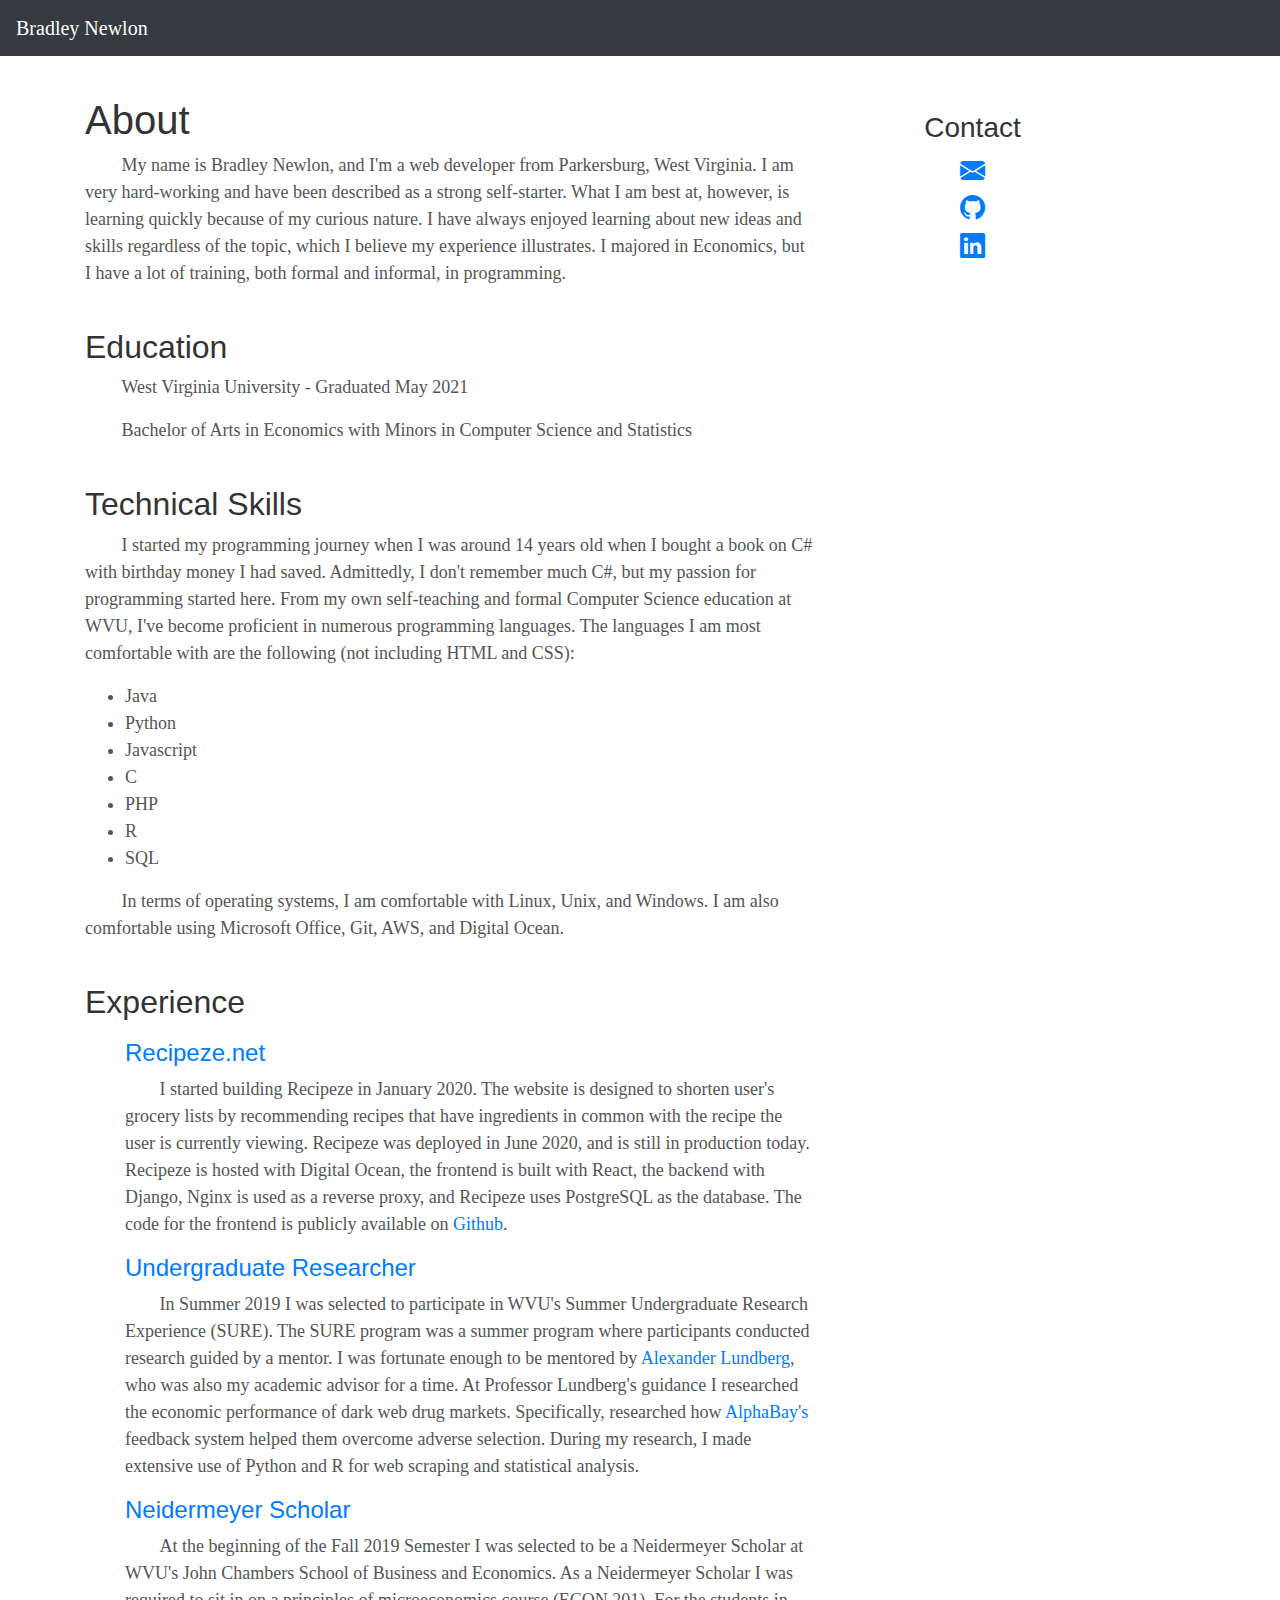
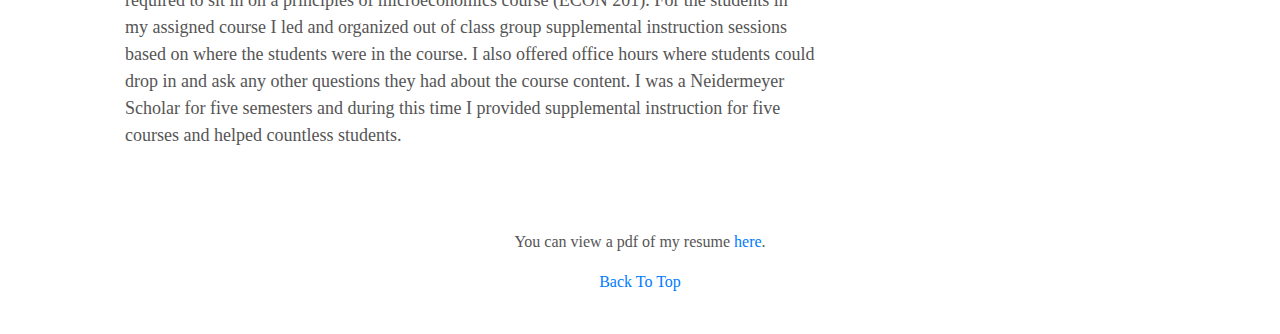
==== index.html @ a0872c6d "more seo" ====
<!DOCTYPE html>
<html>
    <head>
        <meta charset="utf-8">
        <meta http-equiv="X-UA-Compatible" content="IE=edge">
        <meta name="viewport" content="width=device-width, initial-scale=1">

        <title>Bradley Newlon</title>
        <link rel="shortcut icon" type="image/jpg" href="images/favicon.ico" />
        <link rel="canonical" href="https://www.newlon.io/" />
        <meta name="description" content="Personal resume website for Bradley Newlon, a web developer from West Virginia.">
        <meta name="robots" content="index, follow">
        
        <link rel="stylesheet" href="https://maxcdn.bootstrapcdn.com/bootstrap/4.0.0/css/bootstrap.min.css" integrity="sha384-Gn5384xqQ1aoWXA+058RXPxPg6fy4IWvTNh0E263XmFcJlSAwiGgFAW/dAiS6JXm" crossorigin="anonymous">
        <link rel="stylesheet" href="https://cdn.jsdelivr.net/npm/bootstrap-icons@1.5.0/font/bootstrap-icons.css">
        <link rel="stylesheet" href="css/blog.css" />
        <script src="https://code.jquery.com/jquery-3.2.1.slim.min.js" integrity="sha384-KJ3o2DKtIkvYIK3UENzmM7KCkRr/rE9/Qpg6aAZGJwFDMVNA/GpGFF93hXpG5KkN" crossorigin="anonymous"></script>
        <script src="https://cdnjs.cloudflare.com/ajax/libs/popper.js/1.12.9/umd/popper.min.js" integrity="sha384-ApNbgh9B+Y1QKtv3Rn7W3mgPxhU9K/ScQsAP7hUibX39j7fakFPskvXusvfa0b4Q" crossorigin="anonymous"></script>
        <script src="https://maxcdn.bootstrapcdn.com/bootstrap/4.0.0/js/bootstrap.min.js" integrity="sha384-JZR6Spejh4U02d8jOt6vLEHfe/JQGiRRSQQxSfFWpi1MquVdAyjUar5+76PVCmYl" crossorigin="anonymous"></script>
    
        <style>
            .indent-five {
                text-indent: 5%;
            }

            .indent-ten {
                text-indent: 10%;
            }

            section {
                padding-top: 25px;
            }

            .contact {
                display:flex;
                align-items: center;
                justify-content: center;
            }
        </style>
    </head>
    <body>

        <nav class="navbar navbar-expand-md navbar-dark fixed-top bg-dark">
            <a class="navbar-brand" href="/">Bradley Newlon</a>
        </nav>

        <br />
        <br />
        <br />
        <br />

        <div class="container">
            <div class="row">
                <div class="col-sm-8 blog-main">
                    
                    <h1>About</h1>
                    <p class="indent-five">
                        My name is Bradley Newlon, and I'm a web developer from Parkersburg, West Virginia. I am very hard-working and have been described as a strong self-starter. What I am best at, however, is learning quickly because 
                        of my curious nature. I have always enjoyed learning about new ideas and skills regardless of the topic, which I believe my experience illustrates. I majored in Economics, but I have a lot 
                        of training, both formal and informal, in programming.
                    </p>

                    <section>
                        <h2>Education</h2>
                        <p class="indent-five">West Virginia University - Graduated May 2021</p>
                        <p class="indent-five">Bachelor of Arts in Economics with Minors in Computer Science and Statistics</p>
                    </section>

                    <section>
                        <h2>Technical Skills</h2>
                        <p class="indent-five">
                            I started my programming journey when I was around 14 years old when I bought a book on C# with birthday money I had saved. Admittedly, I don't remember much C#,
                            but my passion for programming started here. From my own self-teaching and formal Computer Science education at WVU, I've become proficient in numerous programming languages.
                            The languages I am most comfortable with are the following (not including HTML and CSS):
                            <ul>
                                <li>Java</li>
                                <li>Python</li>
                                <li>Javascript</li>
                                <li>C</li>
                                <li>PHP</li>
                                <li>R</li>
                                <li>SQL</li>
                            </ul>  
                        </p>
                        <p class="indent-five">
                            In terms of operating systems, I am comfortable with Linux, Unix, and Windows. I am also comfortable using Microsoft Office, Git, AWS, and Digital Ocean.
                        </p>
                    </section>

                    <section>
                        <h2 style="padding-bottom: 10px;">Experience</h2>
                        <ul style="list-style-type: none;">
                            <li>
                                <h4><a href="https://recipeze.net"  target="_blank" rel="noopener noreferrer">Recipeze.net</a></h4>
                                <p class="indent-five">
                                    I started building Recipeze in January 2020. The website is designed to shorten user's grocery lists by recommending recipes that have ingredients in common with the recipe the user 
                                    is currently viewing. Recipeze was deployed in June 2020, and is still in production today. Recipeze is hosted with Digital Ocean, the frontend is built with React, 
                                    the backend with Django, Nginx is used as a reverse proxy, and Recipeze uses PostgreSQL as the database. The code for the frontend is publicly available on 
                                    <a href="https://github.com/Bradleynewlon0214/Recipeze"  target="_blank" rel="noopener noreferrer">Github</a>.
                                </p>    
                            </li>
                            <li>
                                <h4><a href="https://undergraduateresearch.wvu.edu/files/d/40e53770-094a-4f0d-b088-c8ff4a9864e2/2019-summer-symposium-booklet-full-v2.pdf#page=6"  target="_blank" rel="noopener noreferrer">Undergraduate Researcher</a></h4>
                                <p class="indent-five">
                                    In Summer 2019 I was selected to participate in WVU's Summer Undergraduate Research Experience (SURE). The SURE program was a summer program where participants conducted research guided 
                                    by a mentor. I was fortunate enough to be mentored by <a href="http://alex-lundberg-economics.com/"  target="_blank" rel="noopener noreferrer">Alexander Lundberg</a>, 
                                    who was also my academic advisor for a time. At Professor Lundberg's guidance I researched the economic performance of dark web drug markets. Specifically, researched how 
                                    <a href="https://www.fbi.gov/news/stories/alphabay-takedown"  target="_blank" rel="noopener noreferrer">AlphaBay's</a> feedback system helped them overcome adverse selection. 
                                    During my research, I made extensive use of Python and R for web scraping and statistical analysis.
                                </p>
                            </li>
                            <li>
                                <h4><a href="https://business.wvu.edu/students/aesc/neidermeyer-scholars"  target="_blank" rel="noopener noreferrer">Neidermeyer Scholar</a></h4>
                                <p class="indent-five">
                                    At the beginning of the Fall 2019 Semester I was selected to be a Neidermeyer Scholar at WVU's John Chambers School of Business and Economics. As a Neidermeyer Scholar I was required to
                                    sit in on a principles of microeconomics course (ECON 201). For the students in my assigned course I led and organized out of class group supplemental instruction sessions based on where 
                                    the students were in the course. I also offered office hours where students could drop in and ask any other questions they had about the course content. 
                                    I was a Neidermeyer Scholar for five semesters and during this time I provided supplemental instruction for five courses and helped countless students.
                                </p>
                            </li>
                        </ul>
                    </section>
                </div>

                <div class="col-sm-3 col-sm-offset-1 blog-sidebar">
                    <div class="sidebar-module" style="text-align: center;">
                        <h3>Contact</h3>
                        <ol class="list-unstyled">
                            <li class="contact">
                                <a href="mailto:ban0007@mix.wvu.edu" target="_blank" rel="noopener noreferrer">
                                    <i class="bi-envelope-fill" role="img" aria-label="Email" style="font-size: 25px;"></i>
                                </a>
                            </li>
                            <li class="contact">
                                <a href="https://github.com/bradleynewlon0214" target="_blank" rel="noopener noreferrer">
                                    <i class="bi-github" role="img" aria-label="GitHub" style="font-size: 25px;"></i>
                                </a>
                            </li>
                            <li class="contact">
                                <a href="https://www.linkedin.com/in/bradley-newlon/" target="_blank" rel="noopener noreferrer">
                                    <i class="bi-linkedin" role="img" aria-label="LinkedIn" style="font-size: 25px;"></i>
                                </a>
                            </li>
                        </ol>
                    </div>
                </div>

            </div>
        </div>

        <footer class="blog-footer">
            <p>You can view a pdf of my resume <a href="/files/BradleyANewlonResume.pdf">here</a>.</p>
            <p><a href="#">Back To Top</a></p>
        </footer>


        <script type="text/javascript">
            var sc_project=12569716; 
            var sc_invisible=1; 
            var sc_security="7e6484fc"; 
            var sc_remove_link=1; 
        </script>
        <script type="text/javascript"
            src="https://www.statcounter.com/counter/counter.js" async>
        </script>
        <noscript>
            <div class="statcounter"><img class="statcounter"
                src="https://c.statcounter.com/12569716/0/7e6484fc/1/" alt="Web Analytics">
            </div>
        </noscript>


    </body>
</html>
---- css/blog.css ----
/*
 * Globals
 */

 body {
  font-family: Georgia, "Times New Roman", Times, serif;
  color: #555;
}

h1, .h1,
h2, .h2,
h3, .h3,
h4, .h4,
h5, .h5,
h6, .h6 {
  margin-top: 0;
  font-family: "Helvetica Neue", Helvetica, Arial, sans-serif;
  font-weight: normal;
  color: #333;
}


/*
 * Main column and sidebar layout
 */

.blog-main {
  font-size: 18px;
  line-height: 1.5;
}

/* Sidebar modules for boxing content */
.sidebar-module {
  padding: 15px;
  margin: 0 -15px 15px;
}

/*
 * Footer
 */

.blog-footer {
  margin-top: 25px;
  padding: 40px 0;
  text-align: center;
}
.blog-footer p:last-child {
  margin-bottom: 0;
}
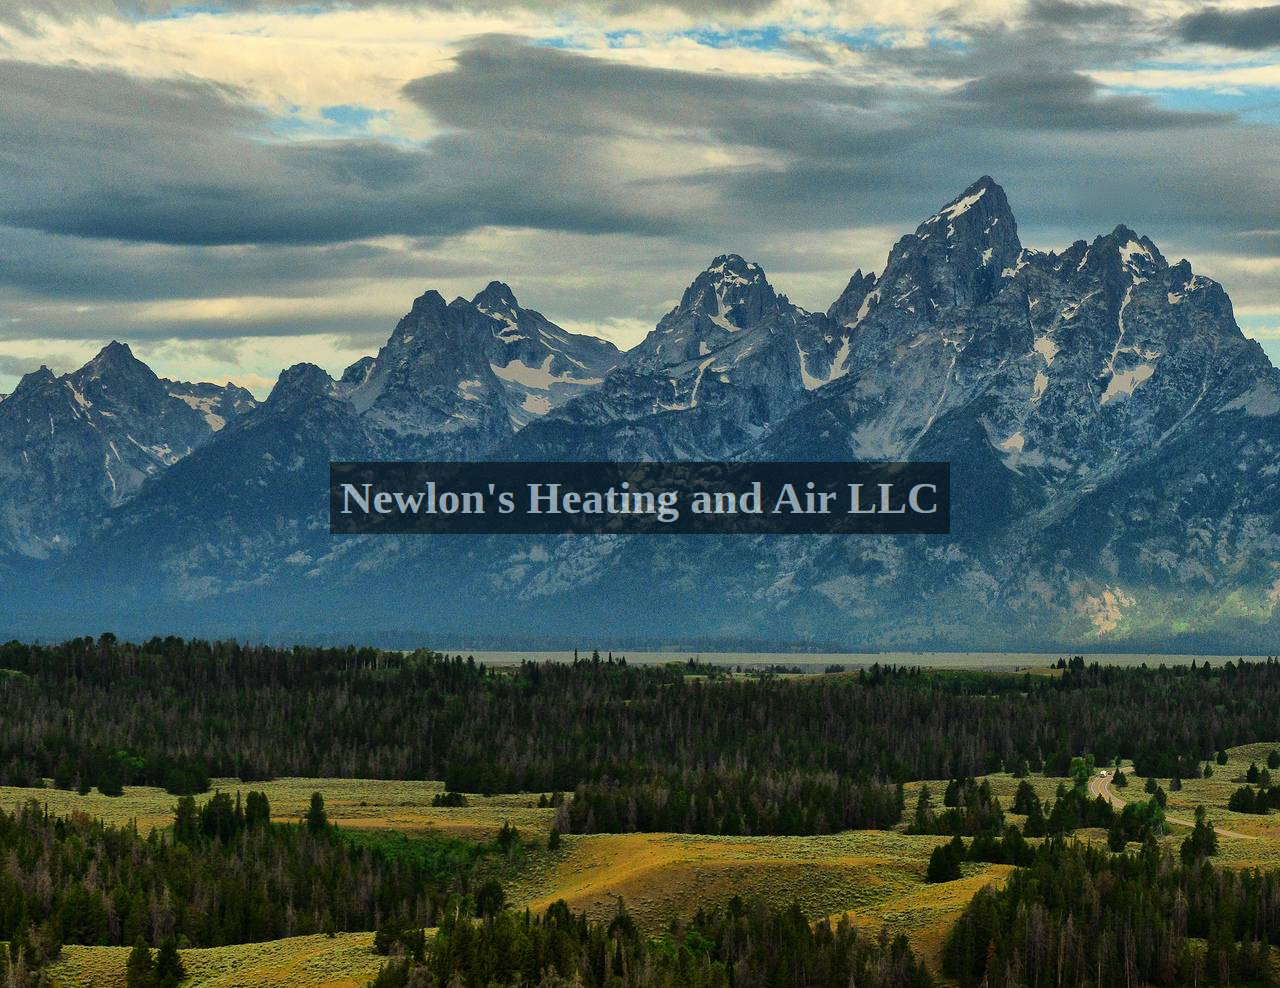
==== commit cb03608b: "Cody" ====
--- a/index.html
+++ b/index.html
@@ -5,153 +5,20 @@
         <meta http-equiv="X-UA-Compatible" content="IE=edge">
         <meta name="viewport" content="width=device-width, initial-scale=1">
 
-        <title>Bradley Newlon</title>
+        <title>Newlon</title>
         <link rel="shortcut icon" type="image/jpg" href="images/favicon.ico" />
-        <link rel="canonical" href="https://www.newlon.io/" />
-        <meta name="description" content="Personal resume website for Bradley Newlon, a web developer from West Virginia.">
+        <link rel="canonical" href="https://newlon.io/" />
+        <meta name="description" content="Newlon's Heating and Air LLC">
         <meta name="robots" content="index, follow">
         
-        <link rel="stylesheet" href="https://maxcdn.bootstrapcdn.com/bootstrap/4.0.0/css/bootstrap.min.css" integrity="sha384-Gn5384xqQ1aoWXA+058RXPxPg6fy4IWvTNh0E263XmFcJlSAwiGgFAW/dAiS6JXm" crossorigin="anonymous">
-        <link rel="stylesheet" href="https://cdn.jsdelivr.net/npm/bootstrap-icons@1.5.0/font/bootstrap-icons.css">
-        <link rel="stylesheet" href="css/blog.css" />
-        <script src="https://code.jquery.com/jquery-3.2.1.slim.min.js" integrity="sha384-KJ3o2DKtIkvYIK3UENzmM7KCkRr/rE9/Qpg6aAZGJwFDMVNA/GpGFF93hXpG5KkN" crossorigin="anonymous"></script>
-        <script src="https://cdnjs.cloudflare.com/ajax/libs/popper.js/1.12.9/umd/popper.min.js" integrity="sha384-ApNbgh9B+Y1QKtv3Rn7W3mgPxhU9K/ScQsAP7hUibX39j7fakFPskvXusvfa0b4Q" crossorigin="anonymous"></script>
-        <script src="https://maxcdn.bootstrapcdn.com/bootstrap/4.0.0/js/bootstrap.min.js" integrity="sha384-JZR6Spejh4U02d8jOt6vLEHfe/JQGiRRSQQxSfFWpi1MquVdAyjUar5+76PVCmYl" crossorigin="anonymous"></script>
-    
-        <style>
-            .indent-five {
-                text-indent: 5%;
-            }
 
-            .indent-ten {
-                text-indent: 10%;
-            }
+        <link rel="stylesheet" href="css/login.css" />
 
-            section {
-                padding-top: 25px;
-            }
 
-            .contact {
-                display:flex;
-                align-items: center;
-                justify-content: center;
-            }
-        </style>
     </head>
     <body>
 
-        <nav class="navbar navbar-expand-md navbar-dark fixed-top bg-dark">
-            <a class="navbar-brand" href="/">Bradley Newlon</a>
-        </nav>
-
-        <br />
-        <br />
-        <br />
-        <br />
-
-        <div class="container">
-            <div class="row">
-                <div class="col-sm-8 blog-main">
-                    
-                    <h1>About</h1>
-                    <p class="indent-five">
-                        My name is Bradley Newlon, and I'm a web developer from Parkersburg, West Virginia. I am very hard-working and have been described as a strong self-starter. What I am best at, however, is learning quickly because 
-                        of my curious nature. I have always enjoyed learning about new ideas and skills regardless of the topic, which I believe my experience illustrates. I majored in Economics, but I have a lot 
-                        of training, both formal and informal, in programming.
-                    </p>
-
-                    <section>
-                        <h2>Education</h2>
-                        <p class="indent-five">West Virginia University - Graduated May 2021</p>
-                        <p class="indent-five">Bachelor of Arts in Economics with Minors in Computer Science and Statistics</p>
-                    </section>
-
-                    <section>
-                        <h2>Technical Skills</h2>
-                        <p class="indent-five">
-                            I started my programming journey when I was around 14 years old when I bought a book on C# with birthday money I had saved. Admittedly, I don't remember much C#,
-                            but my passion for programming started here. From my own self-teaching and formal Computer Science education at WVU, I've become proficient in numerous programming languages.
-                            The languages I am most comfortable with are the following (not including HTML and CSS):
-                            <ul>
-                                <li>Java</li>
-                                <li>Python</li>
-                                <li>Javascript</li>
-                                <li>C</li>
-                                <li>PHP</li>
-                                <li>R</li>
-                                <li>SQL</li>
-                            </ul>  
-                        </p>
-                        <p class="indent-five">
-                            In terms of operating systems, I am comfortable with Linux, Unix, and Windows. I am also comfortable using Microsoft Office, Git, AWS, and Digital Ocean.
-                        </p>
-                    </section>
-
-                    <section>
-                        <h2 style="padding-bottom: 10px;">Experience</h2>
-                        <ul style="list-style-type: none;">
-                            <li>
-                                <h4><a href="https://recipeze.net"  target="_blank" rel="noopener noreferrer">Recipeze.net</a></h4>
-                                <p class="indent-five">
-                                    I started building Recipeze in January 2020. The website is designed to shorten user's grocery lists by recommending recipes that have ingredients in common with the recipe the user 
-                                    is currently viewing. Recipeze was deployed in June 2020, and is still in production today. Recipeze is hosted with Digital Ocean, the frontend is built with React, 
-                                    the backend with Django, Nginx is used as a reverse proxy, and Recipeze uses PostgreSQL as the database. The code for the frontend is publicly available on 
-                                    <a href="https://github.com/Bradleynewlon0214/Recipeze"  target="_blank" rel="noopener noreferrer">Github</a>.
-                                </p>    
-                            </li>
-                            <li>
-                                <h4><a href="https://undergraduateresearch.wvu.edu/files/d/40e53770-094a-4f0d-b088-c8ff4a9864e2/2019-summer-symposium-booklet-full-v2.pdf#page=6"  target="_blank" rel="noopener noreferrer">Undergraduate Researcher</a></h4>
-                                <p class="indent-five">
-                                    In Summer 2019 I was selected to participate in WVU's Summer Undergraduate Research Experience (SURE). The SURE program was a summer program where participants conducted research guided 
-                                    by a mentor. I was fortunate enough to be mentored by <a href="http://alex-lundberg-economics.com/"  target="_blank" rel="noopener noreferrer">Alexander Lundberg</a>, 
-                                    who was also my academic advisor for a time. At Professor Lundberg's guidance I researched the economic performance of dark web drug markets. Specifically, researched how 
-                                    <a href="https://www.fbi.gov/news/stories/alphabay-takedown"  target="_blank" rel="noopener noreferrer">AlphaBay's</a> feedback system helped them overcome adverse selection. 
-                                    During my research, I made extensive use of Python and R for web scraping and statistical analysis.
-                                </p>
-                            </li>
-                            <li>
-                                <h4><a href="https://business.wvu.edu/students/aesc/neidermeyer-scholars"  target="_blank" rel="noopener noreferrer">Neidermeyer Scholar</a></h4>
-                                <p class="indent-five">
-                                    At the beginning of the Fall 2019 Semester I was selected to be a Neidermeyer Scholar at WVU's John Chambers School of Business and Economics. As a Neidermeyer Scholar I was required to
-                                    sit in on a principles of microeconomics course (ECON 201). For the students in my assigned course I led and organized out of class group supplemental instruction sessions based on where 
-                                    the students were in the course. I also offered office hours where students could drop in and ask any other questions they had about the course content. 
-                                    I was a Neidermeyer Scholar for five semesters and during this time I provided supplemental instruction for five courses and helped countless students.
-                                </p>
-                            </li>
-                        </ul>
-                    </section>
-                </div>
-
-                <div class="col-sm-3 col-sm-offset-1 blog-sidebar">
-                    <div class="sidebar-module" style="text-align: center;">
-                        <h3>Contact</h3>
-                        <ol class="list-unstyled">
-                            <li class="contact">
-                                <a href="mailto:ban0007@mix.wvu.edu" target="_blank" rel="noopener noreferrer">
-                                    <i class="bi-envelope-fill" role="img" aria-label="Email" style="font-size: 25px;"></i>
-                                </a>
-                            </li>
-                            <li class="contact">
-                                <a href="https://github.com/bradleynewlon0214" target="_blank" rel="noopener noreferrer">
-                                    <i class="bi-github" role="img" aria-label="GitHub" style="font-size: 25px;"></i>
-                                </a>
-                            </li>
-                            <li class="contact">
-                                <a href="https://www.linkedin.com/in/bradley-newlon/" target="_blank" rel="noopener noreferrer">
-                                    <i class="bi-linkedin" role="img" aria-label="LinkedIn" style="font-size: 25px;"></i>
-                                </a>
-                            </li>
-                        </ol>
-                    </div>
-                </div>
-
-            </div>
-        </div>
-
-        <footer class="blog-footer">
-            <p>You can view a pdf of my resume <a href="/files/BradleyANewlonResume.pdf">here</a>.</p>
-            <p><a href="#">Back To Top</a></p>
-        </footer>
+        <h1>Newlon's Heating and Air LLC</h1>
 
 
         <script type="text/javascript">
--- a/css/login.css
+++ b/css/login.css
@@ -0,0 +1,22 @@
+html,
+body {
+  height: 100%;
+}
+
+body {
+  display: flex;
+  align-items: center;
+  padding-top: 40px;
+  padding-bottom: 40px;
+  background-color: #f5f5f5;
+  background-image: url('../images/background.jpg');
+}
+
+h1 {
+  margin: auto;
+  font-size: 45px;
+  background-color: black;
+  color: white;
+  opacity: 0.5;
+  padding: 10px;
+}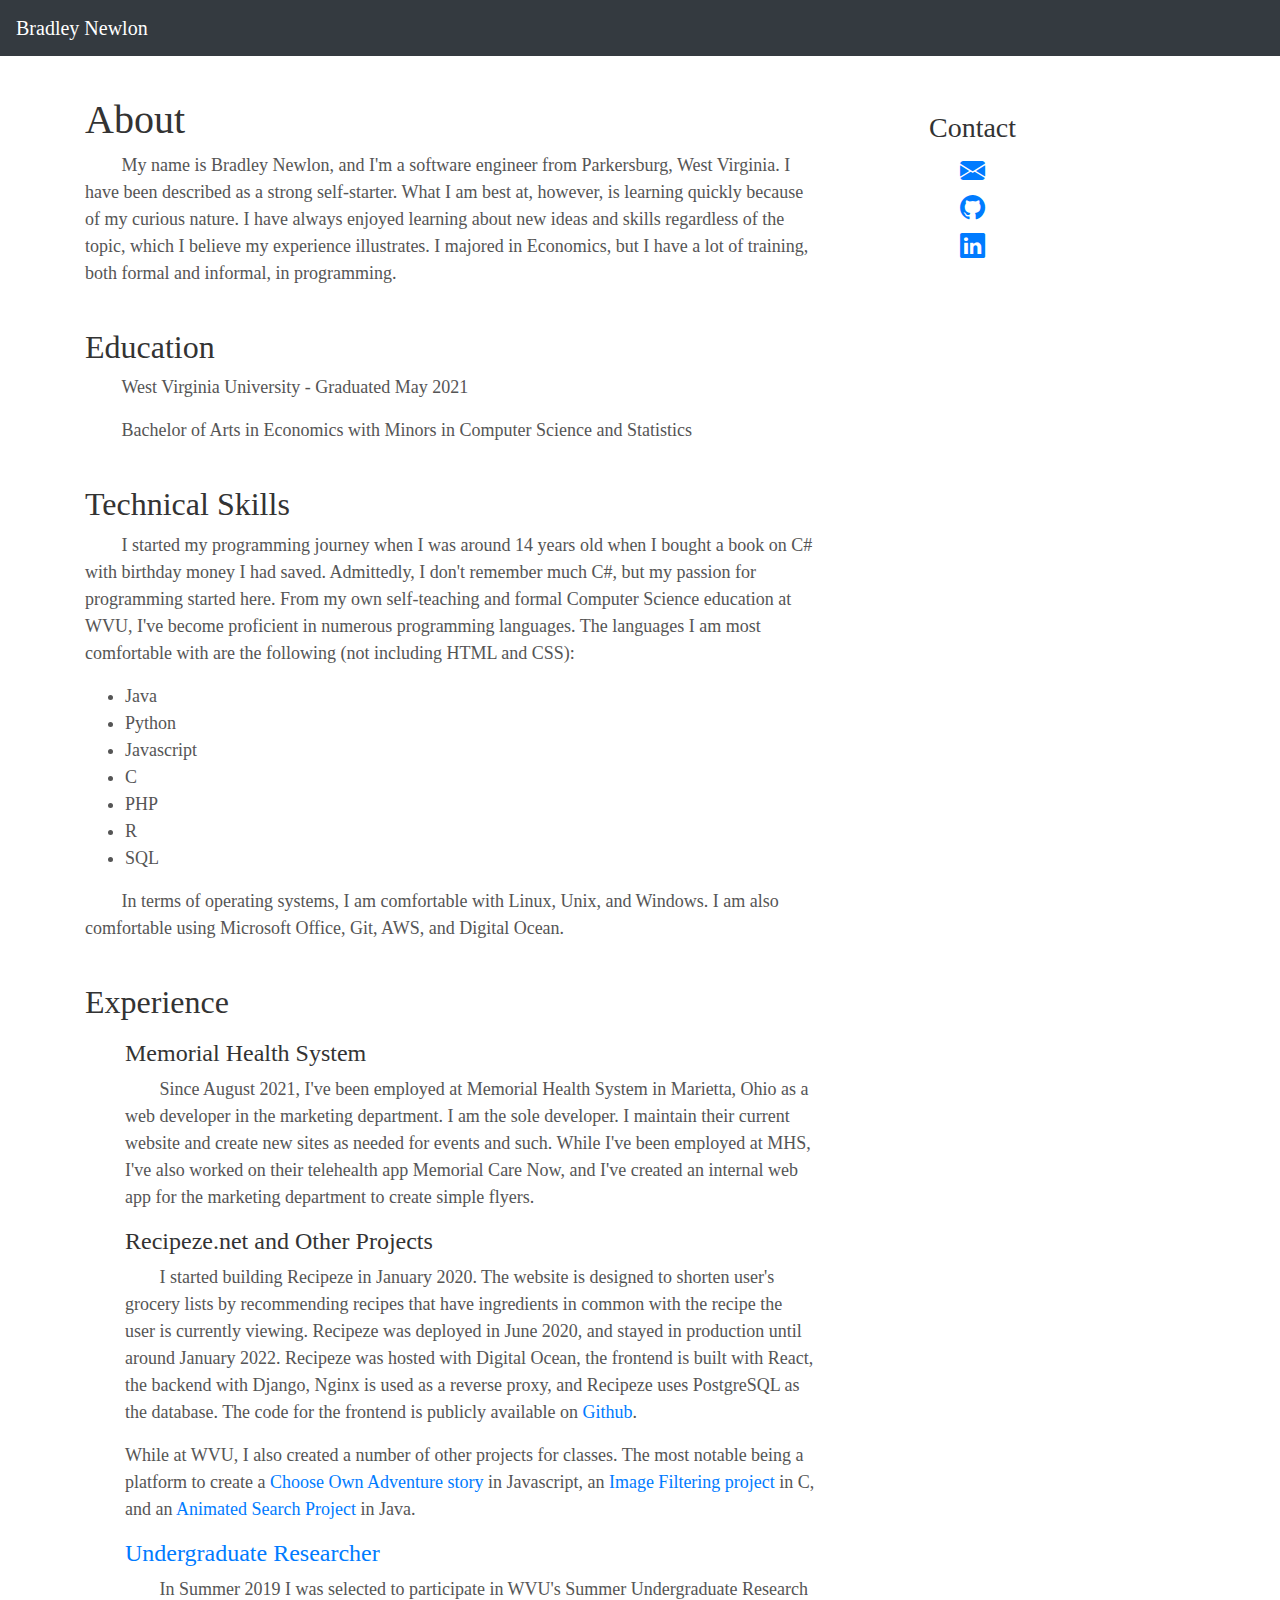
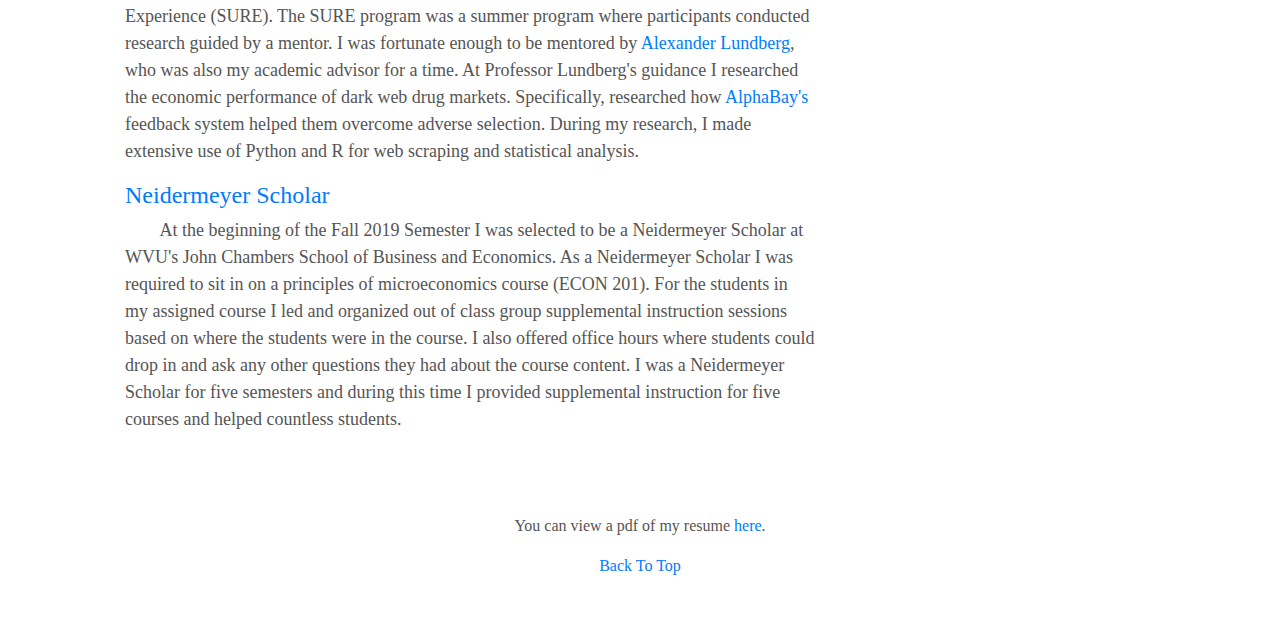
==== commit c079e79a: "MHS" ====
--- a/index.html
+++ b/index.html
@@ -5,20 +5,162 @@
         <meta http-equiv="X-UA-Compatible" content="IE=edge">
         <meta name="viewport" content="width=device-width, initial-scale=1">
 
-        <title>Newlon</title>
+        <title>Bradley Newlon</title>
         <link rel="shortcut icon" type="image/jpg" href="images/favicon.ico" />
         <link rel="canonical" href="https://newlon.io/" />
-        <meta name="description" content="Newlon's Heating and Air LLC">
+        <meta name="description" content="Personal resume website for Bradley Newlon, a web developer from West Virginia.">
         <meta name="robots" content="index, follow">
         
+        <link rel="stylesheet" href="https://maxcdn.bootstrapcdn.com/bootstrap/4.0.0/css/bootstrap.min.css" integrity="sha384-Gn5384xqQ1aoWXA+058RXPxPg6fy4IWvTNh0E263XmFcJlSAwiGgFAW/dAiS6JXm" crossorigin="anonymous">
+        <link rel="stylesheet" href="https://cdn.jsdelivr.net/npm/bootstrap-icons@1.5.0/font/bootstrap-icons.css">
+        <link rel="stylesheet" href="css/blog.css" />
+        <script src="https://code.jquery.com/jquery-3.2.1.slim.min.js" integrity="sha384-KJ3o2DKtIkvYIK3UENzmM7KCkRr/rE9/Qpg6aAZGJwFDMVNA/GpGFF93hXpG5KkN" crossorigin="anonymous"></script>
+        <script src="https://cdnjs.cloudflare.com/ajax/libs/popper.js/1.12.9/umd/popper.min.js" integrity="sha384-ApNbgh9B+Y1QKtv3Rn7W3mgPxhU9K/ScQsAP7hUibX39j7fakFPskvXusvfa0b4Q" crossorigin="anonymous"></script>
+        <script src="https://maxcdn.bootstrapcdn.com/bootstrap/4.0.0/js/bootstrap.min.js" integrity="sha384-JZR6Spejh4U02d8jOt6vLEHfe/JQGiRRSQQxSfFWpi1MquVdAyjUar5+76PVCmYl" crossorigin="anonymous"></script>
+    
+        <style>
+            .indent-five {
+                text-indent: 5%;
+            }
 
-        <link rel="stylesheet" href="css/login.css" />
+            .indent-ten {
+                text-indent: 10%;
+            }
 
+            section {
+                padding-top: 25px;
+            }
 
+            .contact {
+                display:flex;
+                align-items: center;
+                justify-content: center;
+            }
+        </style>
     </head>
     <body>
 
-        <h1>Newlon's Heating and Air LLC</h1>
+        <nav class="navbar navbar-expand-md navbar-dark fixed-top bg-dark">
+            <a class="navbar-brand" href="/">Bradley Newlon</a>
+        </nav>
+
+        <br />
+        <br />
+        <br />
+        <br />
+
+        <div class="container">
+            <div class="row">
+                <div class="col-sm-8 blog-main">
+                    
+                    <h1>About</h1>
+                    <p class="indent-five">
+                        My name is Bradley Newlon, and I'm a software engineer from Parkersburg, West Virginia. I have been described as a strong self-starter. What I am best at, however, is learning quickly because 
+                        of my curious nature. I have always enjoyed learning about new ideas and skills regardless of the topic, which I believe my experience illustrates. I majored in Economics, but I have a lot 
+                        of training, both formal and informal, in programming.
+                    </p>
+
+                    <section>
+                        <h2>Education</h2>
+                        <p class="indent-five">West Virginia University - Graduated May 2021</p>
+                        <p class="indent-five">Bachelor of Arts in Economics with Minors in Computer Science and Statistics</p>
+                    </section>
+
+                    <section>
+                        <h2>Technical Skills</h2>
+                        <p class="indent-five">
+                            I started my programming journey when I was around 14 years old when I bought a book on C# with birthday money I had saved. Admittedly, I don't remember much C#,
+                            but my passion for programming started here. From my own self-teaching and formal Computer Science education at WVU, I've become proficient in numerous programming languages.
+                            The languages I am most comfortable with are the following (not including HTML and CSS):
+                            <ul>
+                                <li>Java</li>
+                                <li>Python</li>
+                                <li>Javascript</li>
+                                <li>C</li>
+                                <li>PHP</li>
+                                <li>R</li>
+                                <li>SQL</li>
+                            </ul>  
+                        </p>
+                        <p class="indent-five">
+                            In terms of operating systems, I am comfortable with Linux, Unix, and Windows. I am also comfortable using Microsoft Office, Git, AWS, and Digital Ocean.
+                        </p>
+                    </section>
+
+                    <section>
+                        <h2 style="padding-bottom: 10px;">Experience</h2>
+                        <ul style="list-style-type: none;">
+                            <li>
+                                <h4>Memorial Health System</h4>
+                                <p class="indent-five">
+                                    Since August 2021, I've been employed at Memorial Health System in Marietta, Ohio as a web developer in the marketing department. I am the sole developer. I maintain their current website and create new sites as needed for events and such. While I've been employed at MHS, I've also worked on their telehealth app Memorial Care Now, and I've created an internal web app for the marketing department to create simple flyers.
+                                </p>
+                            </li>
+                            <li>
+                                <h4>Recipeze.net and Other Projects</h4>
+                                <p class="indent-five">
+                                    I started building Recipeze in January 2020. The website is designed to shorten user's grocery lists by recommending recipes that have ingredients in common with the recipe the user 
+                                    is currently viewing. Recipeze was deployed in June 2020, and stayed in production until around January 2022. Recipeze was hosted with Digital Ocean, the frontend is built with React, 
+                                    the backend with Django, Nginx is used as a reverse proxy, and Recipeze uses PostgreSQL as the database. The code for the frontend is publicly available on 
+                                    <a href="https://github.com/Bradleynewlon0214/Recipeze"  target="_blank" rel="noopener noreferrer">Github</a>.
+                                </p>
+                                <p>
+                                    While at WVU, I also created a number of other projects for classes. The most notable being a platform to create a <a href="https://github.com/Bradleynewlon0214/ChooseYourOwnAdventure" target="_blank" rel="noopener noreferrer">Choose Own Adventure story</a> in Javascript, an <a href="https://github.com/Bradleynewlon0214/ImageFiltering" target="_blank" rel="noppener no referrer">Image Filtering project</a> in C, and an <a href="https://github.com/Bradleynewlon0214/AnimatedSearch" target="_blank" rel="noopener noreferrer">Animated Search Project</a> in Java.
+                                </p>    
+                            </li>
+                            <li>
+                                <h4><a href="https://undergraduateresearch.wvu.edu/files/d/40e53770-094a-4f0d-b088-c8ff4a9864e2/2019-summer-symposium-booklet-full-v2.pdf#page=6"  target="_blank" rel="noopener noreferrer">Undergraduate Researcher</a></h4>
+                                <p class="indent-five">
+                                    In Summer 2019 I was selected to participate in WVU's Summer Undergraduate Research Experience (SURE). The SURE program was a summer program where participants conducted research guided 
+                                    by a mentor. I was fortunate enough to be mentored by <a href="http://alex-lundberg-economics.com/"  target="_blank" rel="noopener noreferrer">Alexander Lundberg</a>, 
+                                    who was also my academic advisor for a time. At Professor Lundberg's guidance I researched the economic performance of dark web drug markets. Specifically, researched how 
+                                    <a href="https://www.fbi.gov/news/stories/alphabay-takedown"  target="_blank" rel="noopener noreferrer">AlphaBay's</a> feedback system helped them overcome adverse selection. 
+                                    During my research, I made extensive use of Python and R for web scraping and statistical analysis.
+                                </p>
+                            </li>
+                            <li>
+                                <h4><a href="https://business.wvu.edu/students/aesc/neidermeyer-scholars"  target="_blank" rel="noopener noreferrer">Neidermeyer Scholar</a></h4>
+                                <p class="indent-five">
+                                    At the beginning of the Fall 2019 Semester I was selected to be a Neidermeyer Scholar at WVU's John Chambers School of Business and Economics. As a Neidermeyer Scholar I was required to
+                                    sit in on a principles of microeconomics course (ECON 201). For the students in my assigned course I led and organized out of class group supplemental instruction sessions based on where 
+                                    the students were in the course. I also offered office hours where students could drop in and ask any other questions they had about the course content. 
+                                    I was a Neidermeyer Scholar for five semesters and during this time I provided supplemental instruction for five courses and helped countless students.
+                                </p>
+                            </li>
+                        </ul>
+                    </section>
+                </div>
+
+                <div class="col-sm-3 col-sm-offset-1 blog-sidebar">
+                    <div class="sidebar-module" style="text-align: center;">
+                        <h3>Contact</h3>
+                        <ol class="list-unstyled">
+                            <li class="contact">
+                                <a href="mailto:bradleynewlon@gmail.com" target="_blank" rel="noopener noreferrer">
+                                    <i class="bi-envelope-fill" role="img" aria-label="Email" style="font-size: 25px;"></i>
+                                </a>
+                            </li>
+                            <li class="contact">
+                                <a href="https://github.com/bradleynewlon0214" target="_blank" rel="noopener noreferrer">
+                                    <i class="bi-github" role="img" aria-label="GitHub" style="font-size: 25px;"></i>
+                                </a>
+                            </li>
+                            <li class="contact">
+                                <a href="https://www.linkedin.com/in/bradley-newlon/" target="_blank" rel="noopener noreferrer">
+                                    <i class="bi-linkedin" role="img" aria-label="LinkedIn" style="font-size: 25px;"></i>
+                                </a>
+                            </li>
+                        </ol>
+                    </div>
+                </div>
+
+            </div>
+        </div>
+
+        <footer class="blog-footer">
+            <p>You can view a pdf of my resume <a href="/files/BradleyANewlonResume.pdf">here</a>.</p>
+            <p><a href="#">Back To Top</a></p>
+        </footer>
 
 
         <script type="text/javascript">
--- a/css/blog.css
+++ b/css/blog.css
@@ -0,0 +1,48 @@
+/*
+ * Globals
+ */
+
+ body {
+  font-family: Georgia, "Times New Roman", Times, serif;
+  color: #555;
+}
+
+h1, .h1,
+h2, .h2,
+h3, .h3,
+h4, .h4,
+h5, .h5,
+h6, .h6 {
+  margin-top: 0;
+  font-weight: normal;
+  color: #333;
+}
+
+
+/*
+ * Main column and sidebar layout
+ */
+
+.blog-main {
+  font-size: 18px;
+  line-height: 1.5;
+}
+
+/* Sidebar modules for boxing content */
+.sidebar-module {
+  padding: 15px;
+  margin: 0 -15px 15px;
+}
+
+/*
+ * Footer
+ */
+
+.blog-footer {
+  margin-top: 25px;
+  padding: 40px 0;
+  text-align: center;
+}
+.blog-footer p:last-child {
+  margin-bottom: 0;
+}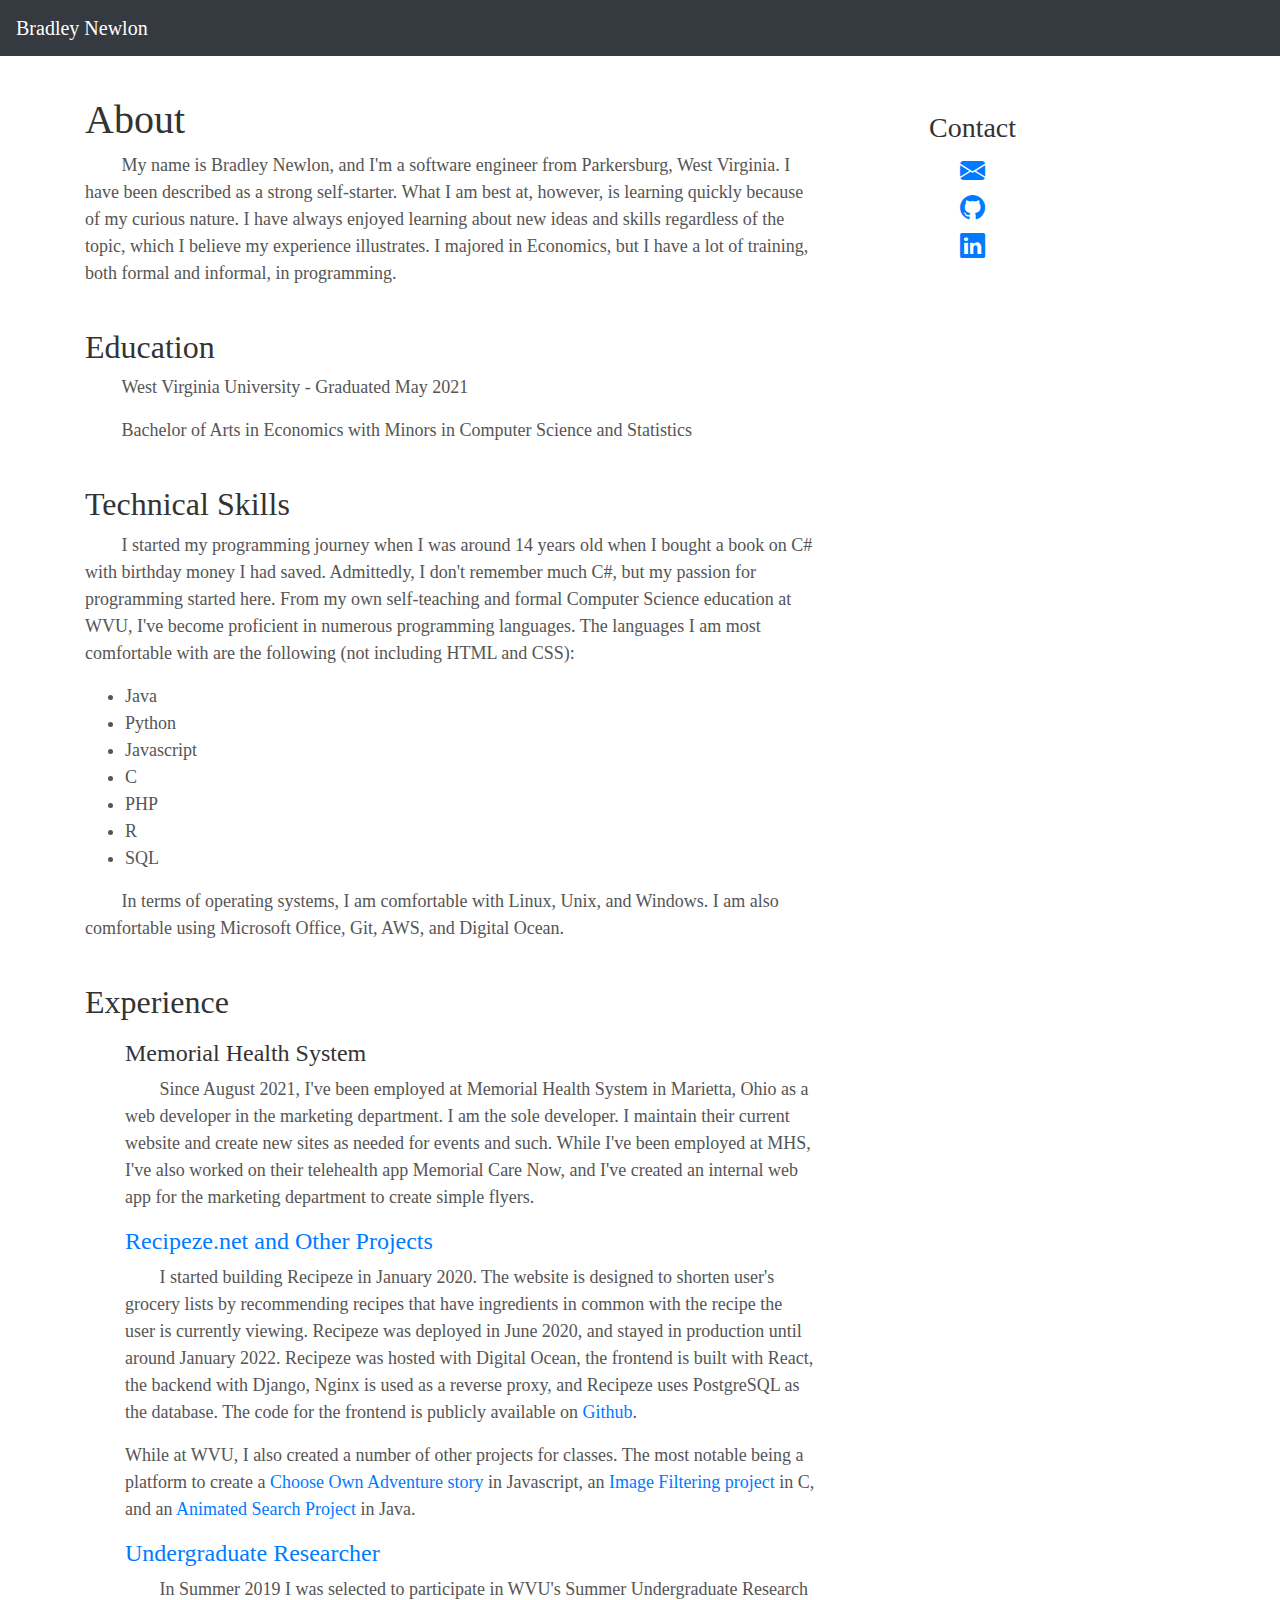
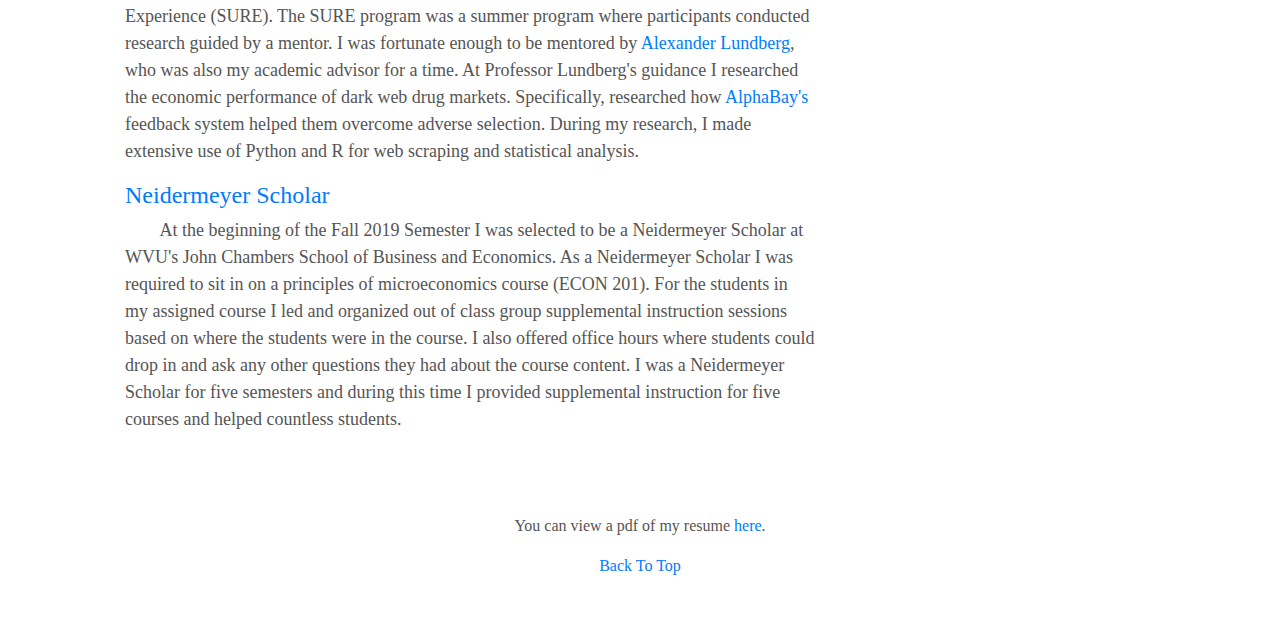
==== commit 04aad6b5: "Edits" ====
--- a/index.html
+++ b/index.html
@@ -97,7 +97,7 @@
                                 </p>
                             </li>
                             <li>
-                                <h4>Recipeze.net and Other Projects</h4>
+                                <h4><a href="https://github.com/bradleynewlon0214" target="_blank" rel="noopener noreferrer">Recipeze.net and Other Projects</a></h4>
                                 <p class="indent-five">
                                     I started building Recipeze in January 2020. The website is designed to shorten user's grocery lists by recommending recipes that have ingredients in common with the recipe the user 
                                     is currently viewing. Recipeze was deployed in June 2020, and stayed in production until around January 2022. Recipeze was hosted with Digital Ocean, the frontend is built with React, 
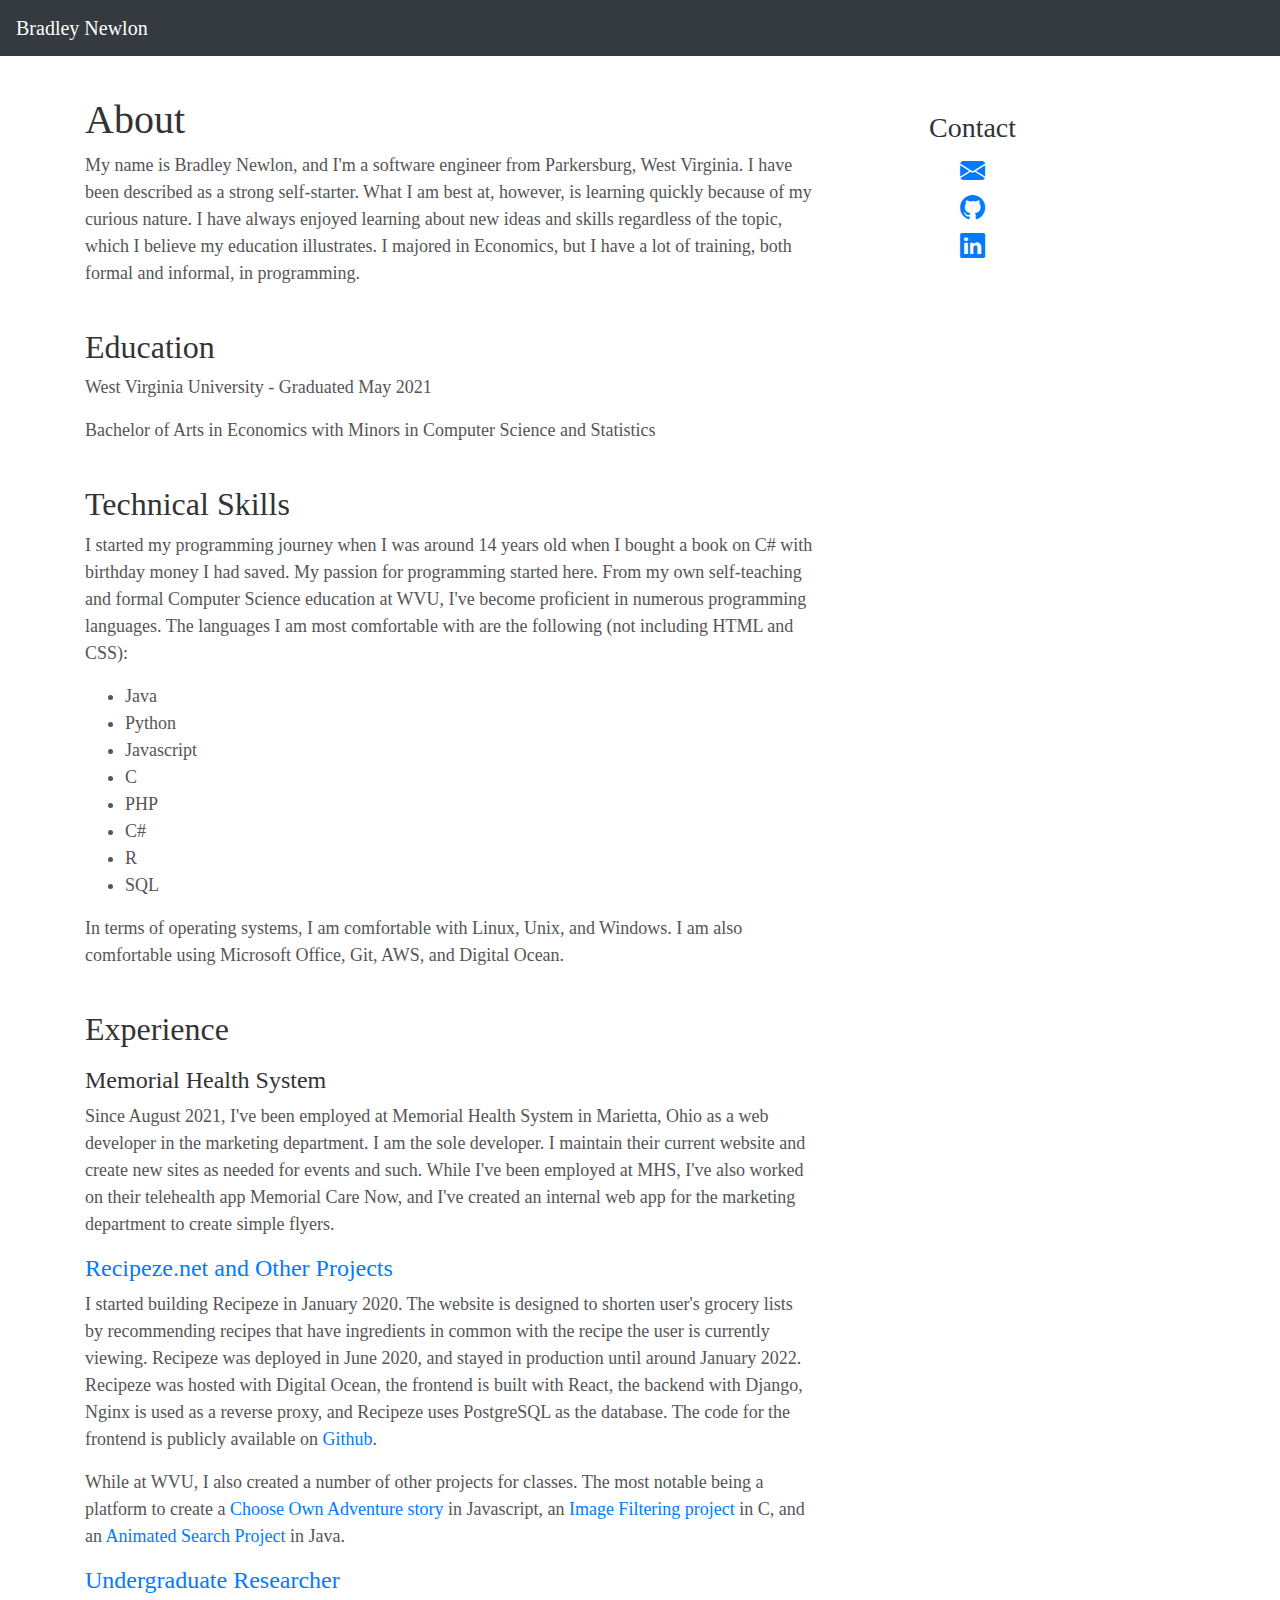
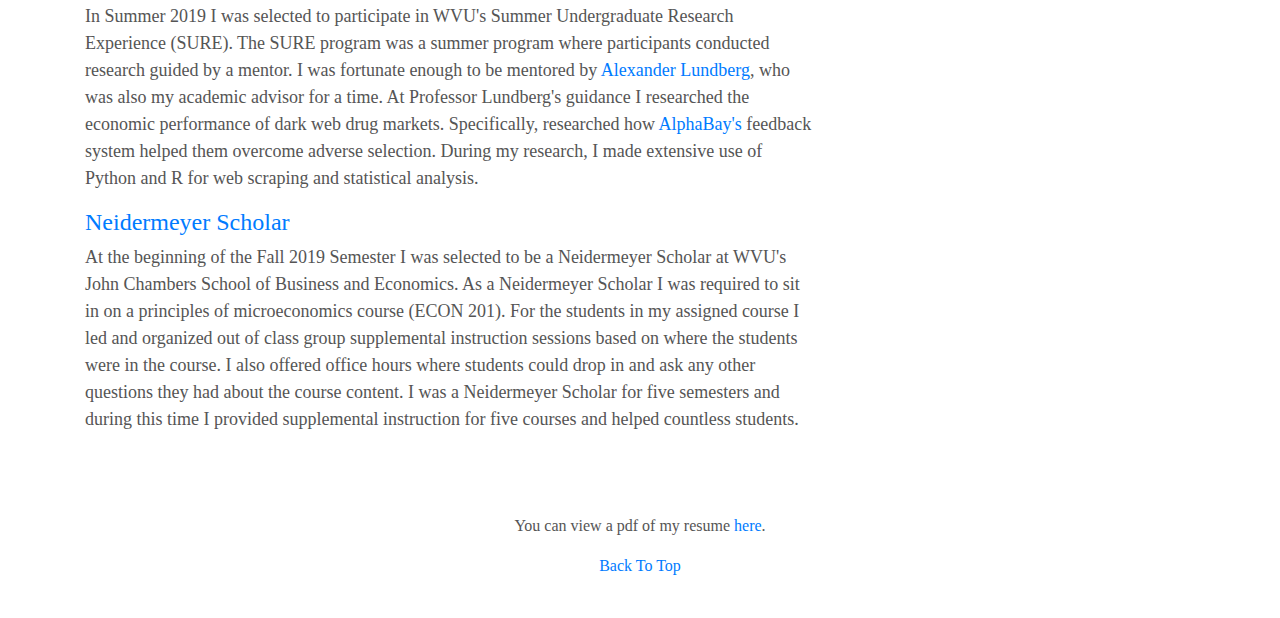
==== commit bfe75f9b: "updates" ====
--- a/index.html
+++ b/index.html
@@ -20,7 +20,7 @@
     
         <style>
             .indent-five {
-                text-indent: 5%;
+                /* text-indent: 5%; */
             }
 
             .indent-ten {
@@ -56,7 +56,7 @@
                     <h1>About</h1>
                     <p class="indent-five">
                         My name is Bradley Newlon, and I'm a software engineer from Parkersburg, West Virginia. I have been described as a strong self-starter. What I am best at, however, is learning quickly because 
-                        of my curious nature. I have always enjoyed learning about new ideas and skills regardless of the topic, which I believe my experience illustrates. I majored in Economics, but I have a lot 
+                        of my curious nature. I have always enjoyed learning about new ideas and skills regardless of the topic, which I believe my education illustrates. I majored in Economics, but I have a lot 
                         of training, both formal and informal, in programming.
                     </p>
 
@@ -69,8 +69,7 @@
                     <section>
                         <h2>Technical Skills</h2>
                         <p class="indent-five">
-                            I started my programming journey when I was around 14 years old when I bought a book on C# with birthday money I had saved. Admittedly, I don't remember much C#,
-                            but my passion for programming started here. From my own self-teaching and formal Computer Science education at WVU, I've become proficient in numerous programming languages.
+                            I started my programming journey when I was around 14 years old when I bought a book on C# with birthday money I had saved. My passion for programming started here. From my own self-teaching and formal Computer Science education at WVU, I've become proficient in numerous programming languages.
                             The languages I am most comfortable with are the following (not including HTML and CSS):
                             <ul>
                                 <li>Java</li>
@@ -78,6 +77,7 @@
                                 <li>Javascript</li>
                                 <li>C</li>
                                 <li>PHP</li>
+                                <li>C#</li>
                                 <li>R</li>
                                 <li>SQL</li>
                             </ul>  
@@ -89,7 +89,7 @@
 
                     <section>
                         <h2 style="padding-bottom: 10px;">Experience</h2>
-                        <ul style="list-style-type: none;">
+                        <ul style="list-style-type: none; padding-left: 0;">
                             <li>
                                 <h4>Memorial Health System</h4>
                                 <p class="indent-five">
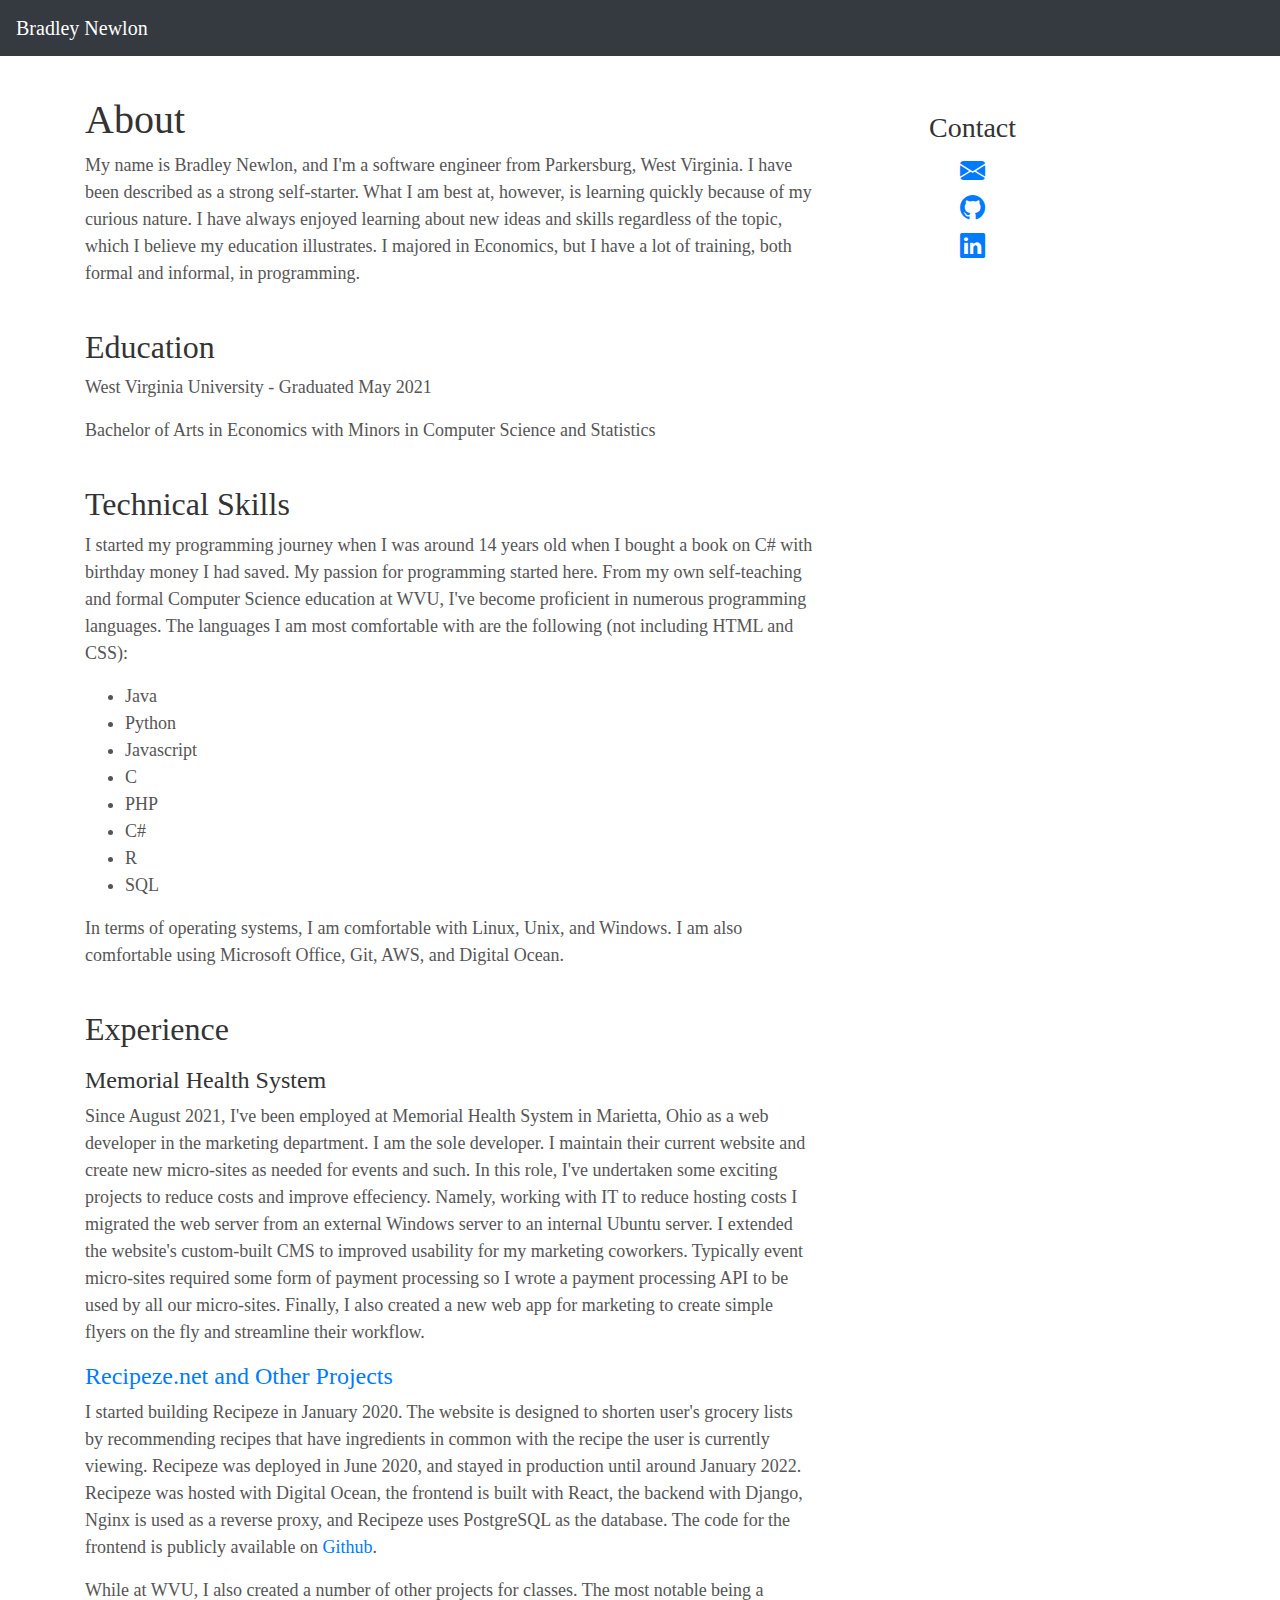
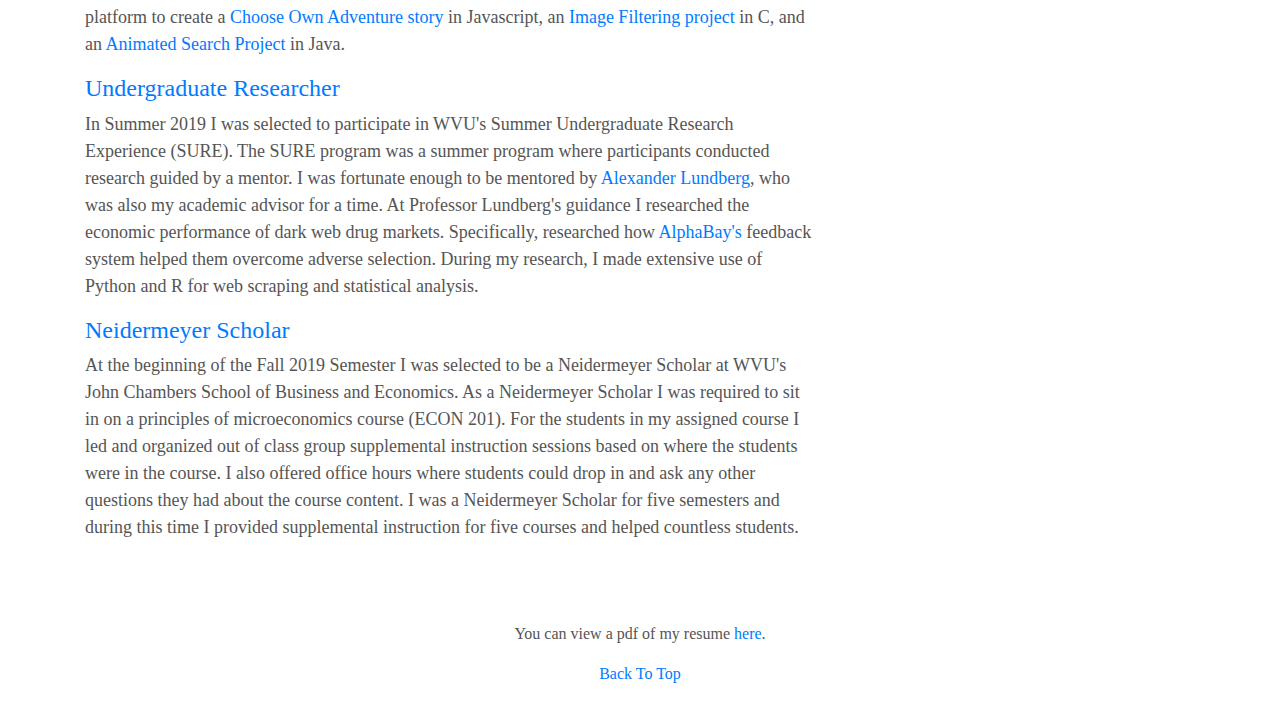
==== commit a07ee8d3: "Updates" ====
--- a/index.html
+++ b/index.html
@@ -1,6 +1,15 @@
 <!DOCTYPE html>
 <html>
     <head>
+        <!-- Google Tag Manager -->
+        <script>
+            (function(w,d,s,l,i){w[l]=w[l]||[];w[l].push({'gtm.start':
+            new Date().getTime(),event:'gtm.js'});var f=d.getElementsByTagName(s)[0],
+            j=d.createElement(s),dl=l!='dataLayer'?'&l='+l:'';j.async=true;j.src=
+            'https://www.googletagmanager.com/gtm.js?id='+i+dl;f.parentNode.insertBefore(j,f);
+            })(window,document,'script','dataLayer','GTM-MM99JKZ');
+        </script>
+        <!-- End Google Tag Manager -->
         <meta charset="utf-8">
         <meta http-equiv="X-UA-Compatible" content="IE=edge">
         <meta name="viewport" content="width=device-width, initial-scale=1">
@@ -39,6 +48,11 @@
         </style>
     </head>
     <body>
+        <!-- Google Tag Manager (noscript) -->
+        <noscript>
+            <iframe src="https://www.googletagmanager.com/ns.html?id=GTM-MM99JKZ" height="0" width="0" style="display:none;visibility:hidden"></iframe>
+        </noscript>
+        <!-- End Google Tag Manager (noscript) -->
 
         <nav class="navbar navbar-expand-md navbar-dark fixed-top bg-dark">
             <a class="navbar-brand" href="/">Bradley Newlon</a>
@@ -93,11 +107,11 @@
                             <li>
                                 <h4>Memorial Health System</h4>
                                 <p class="indent-five">
-                                    Since August 2021, I've been employed at Memorial Health System in Marietta, Ohio as a web developer in the marketing department. I am the sole developer. I maintain their current website and create new sites as needed for events and such. While I've been employed at MHS, I've also worked on their telehealth app Memorial Care Now, and I've created an internal web app for the marketing department to create simple flyers.
+                                    Since August 2021, I've been employed at Memorial Health System in Marietta, Ohio as a web developer in the marketing department. I am the sole developer. I maintain their current website and create new micro-sites as needed for events and such. In this role, I've undertaken some exciting projects to reduce costs and improve effeciency. Namely, working with IT to reduce hosting costs I migrated the web server from an external Windows server to an internal Ubuntu server. I extended the website's custom-built CMS to improved usability for my marketing coworkers. Typically event micro-sites required some form of payment processing so I wrote a payment processing API to be used by all our micro-sites. Finally, I also created a new web app for marketing to create simple flyers on the fly and streamline their workflow.
                                 </p>
                             </li>
                             <li>
-                                <h4><a href="https://github.com/bradleynewlon0214" target="_blank" rel="noopener noreferrer">Recipeze.net and Other Projects</a></h4>
+                                <h4><a href="https://github.com/bradleynewlon0214" aria-label="My Github" target="_blank" rel="noopener noreferrer">Recipeze.net and Other Projects</a></h4>
                                 <p class="indent-five">
                                     I started building Recipeze in January 2020. The website is designed to shorten user's grocery lists by recommending recipes that have ingredients in common with the recipe the user 
                                     is currently viewing. Recipeze was deployed in June 2020, and stayed in production until around January 2022. Recipeze was hosted with Digital Ocean, the frontend is built with React, 
@@ -109,17 +123,17 @@
                                 </p>    
                             </li>
                             <li>
-                                <h4><a href="https://undergraduateresearch.wvu.edu/files/d/40e53770-094a-4f0d-b088-c8ff4a9864e2/2019-summer-symposium-booklet-full-v2.pdf#page=6"  target="_blank" rel="noopener noreferrer">Undergraduate Researcher</a></h4>
+                                <h4><a href="https://undergraduateresearch.wvu.edu/files/d/40e53770-094a-4f0d-b088-c8ff4a9864e2/2019-summer-symposium-booklet-full-v2.pdf#page=6" aria-label="2019 SURE Program Booklet" target="_blank" rel="noopener noreferrer">Undergraduate Researcher</a></h4>
                                 <p class="indent-five">
                                     In Summer 2019 I was selected to participate in WVU's Summer Undergraduate Research Experience (SURE). The SURE program was a summer program where participants conducted research guided 
-                                    by a mentor. I was fortunate enough to be mentored by <a href="http://alex-lundberg-economics.com/"  target="_blank" rel="noopener noreferrer">Alexander Lundberg</a>, 
+                                    by a mentor. I was fortunate enough to be mentored by <a href="http://alex-lundberg-economics.com/" aria-label="Alex Lundberg website" target="_blank" rel="noopener noreferrer">Alexander Lundberg</a>, 
                                     who was also my academic advisor for a time. At Professor Lundberg's guidance I researched the economic performance of dark web drug markets. Specifically, researched how 
-                                    <a href="https://www.fbi.gov/news/stories/alphabay-takedown"  target="_blank" rel="noopener noreferrer">AlphaBay's</a> feedback system helped them overcome adverse selection. 
+                                    <a href="https://www.fbi.gov/news/stories/alphabay-takedown" aria-label="FBI Story about Alphabay" target="_blank" rel="noopener noreferrer">AlphaBay's</a> feedback system helped them overcome adverse selection. 
                                     During my research, I made extensive use of Python and R for web scraping and statistical analysis.
                                 </p>
                             </li>
                             <li>
-                                <h4><a href="https://business.wvu.edu/students/aesc/neidermeyer-scholars"  target="_blank" rel="noopener noreferrer">Neidermeyer Scholar</a></h4>
+                                <h4><a href="https://business.wvu.edu/students/aesc/neidermeyer-scholars" aria-label="Neidermeyer Scholar Home Page" target="_blank" rel="noopener noreferrer">Neidermeyer Scholar</a></h4>
                                 <p class="indent-five">
                                     At the beginning of the Fall 2019 Semester I was selected to be a Neidermeyer Scholar at WVU's John Chambers School of Business and Economics. As a Neidermeyer Scholar I was required to
                                     sit in on a principles of microeconomics course (ECON 201). For the students in my assigned course I led and organized out of class group supplemental instruction sessions based on where 
@@ -158,25 +172,22 @@
         </div>
 
         <footer class="blog-footer">
-            <p>You can view a pdf of my resume <a href="/files/BradleyANewlonResume.pdf">here</a>.</p>
+            <p>You can view a pdf of my resume <a href="/files/BradleyANewlonResume.pdf" aria-label="Resume Link">here</a>.</p>
             <p><a href="#">Back To Top</a></p>
         </footer>
 
 
-        <script type="text/javascript">
-            var sc_project=12569716; 
-            var sc_invisible=1; 
-            var sc_security="7e6484fc"; 
-            var sc_remove_link=1; 
+        <!-- Global site tag (gtag.js) - Google Analytics -->
+        <!-- Google tag (gtag.js) -->
+        <script async src="https://www.googletagmanager.com/gtag/js?id=G-33DG2Y90X4"></script>
+        <script>
+            window.dataLayer = window.dataLayer || [];
+            function gtag(){dataLayer.push(arguments);}
+            gtag('js', new Date());
+
+            gtag('config', 'G-33DG2Y90X4');
         </script>
-        <script type="text/javascript"
-            src="https://www.statcounter.com/counter/counter.js" async>
-        </script>
-        <noscript>
-            <div class="statcounter"><img class="statcounter"
-                src="https://c.statcounter.com/12569716/0/7e6484fc/1/" alt="Web Analytics">
-            </div>
-        </noscript>
+
 
 
     </body>
